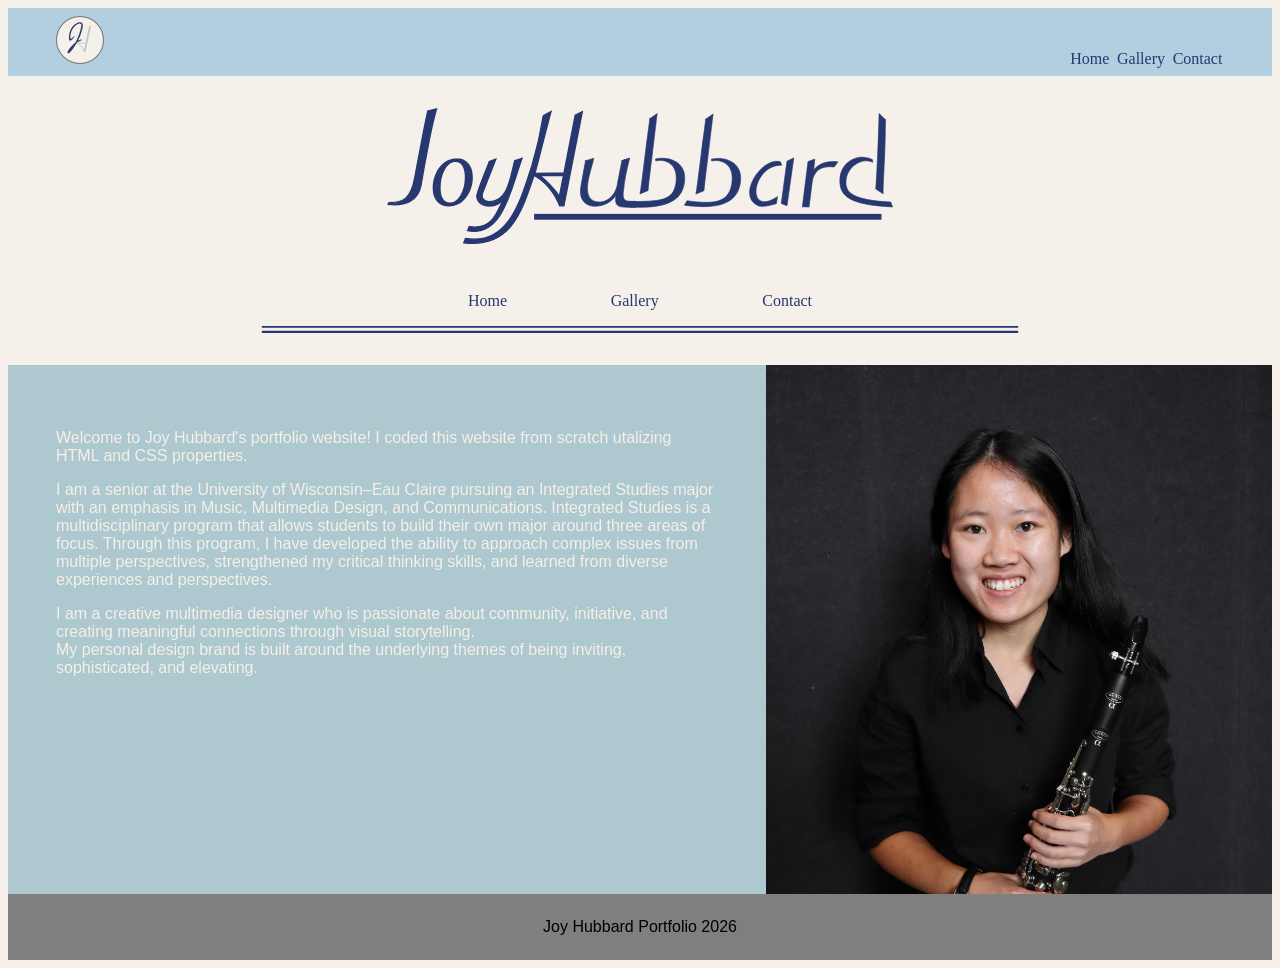
==== joy-hubbard-portoflio/index.html @ 29378bc8 "g" ====
<!DOCTYPE html>
<html lang="en">
<head>
    <meta charset="UTF-8">
    <meta name="viewport" content="width=device-width, initial-scale=1.0">
    <title>Joy Hubbard Portfolio</title>
    <link rel="stylesheet" href="styles.css">
</head>
<body>
    <header>
        
        <img src="images/JH-background.svg" alt="JH logo" class="JH-logo">
        

    <div>
        <nav>
            <a href="index.html">Home</a></li>
            <a href="gallery.html">Gallery</a></li>
            <a href="contact.html">Contact</a></li>
        
        </nav></div>
    </header>

    <main>
        <section class="title">
        
            <img src="images/name-blue.svg" alt="joyhubbard" class="name">

        <nav class="hnav">
            <a href="index.html" class="ah">Home</a></li>
            <a href="gallery.html" class="ah">Gallery</a></li>
            <a href="contact.html" class="ah">Contact</a></li>
        
        </nav>

            <img src="images/lines.svg" alt="lines" class="lines">

        </section>

 <!--

        <section class="content">
            <div class="Welcome">
                <p class="WL1">Welcome to Joy Hubbard's portfolio website! I coded this website from scratch utalizing HTML and CSS properties.</p>

                <p class="WL">I am a senior at the University of Wisconsin–Eau Claire pursuing an Integrated Studies major with an emphasis in Music, Multimedia Design, and Communications. Integrated Studies is a multidisciplinary program that allows students to build their own major around three areas of focus. Through this program, I have developed the ability to approach complex issues from multiple perspectives, strengthened my critical thinking skills, and learned from diverse experiences and perspectives.</p>

                <p class="WL">I am a creative multimedia designer who is passionate about community, initiative, and creating meaningful connections through visual storytelling. <br>My personal design brand is built around the underlying themes of being inviting, sophisticated, and elevating.</p>
            </div> 

                <img src="images/profile-photo.JPG" alt="joyhubbard" class="pfp">

        </section>

 -->

<div class="grid-container">

    <div class="column">

                <p>Welcome to Joy Hubbard's portfolio website! I coded this website from scratch utalizing HTML and CSS properties.</p>

                <p>I am a senior at the University of Wisconsin–Eau Claire pursuing an Integrated Studies major with an emphasis in Music, Multimedia Design, and Communications. Integrated Studies is a multidisciplinary program that allows students to build their own major around three areas of focus. Through this program, I have developed the ability to approach complex issues from multiple perspectives, strengthened my critical thinking skills, and learned from diverse experiences and perspectives.</p>

                <p>I am a creative multimedia designer who is passionate about community, initiative, and creating meaningful connections through visual storytelling. <br>My personal design brand is built around the underlying themes of being inviting, sophisticated, and elevating.</p>
           
  </div>

  <div class="column2">
     <img src="images/profile-photo.JPG" alt="joyhubbard" class="pfp">
  </div>

</div>


    </main>

    <footer>
        <p>Joy Hubbard Portfolio 2026</p>
    </footer>

    
</body>
</html>
---- joy-hubbard-portoflio/styles.css ----
header{

    background-color: #b3cee0;
    padding: .5rem;
    padding-right: 3rem;
    padding-left: 3rem;

    display: flex;
    align-items: baseline;
    justify-content: space-between;}


.JH-logo{width: 3rem;}

nav a{color:#273871;
  text-decoration: none;
margin:.1rem;
font-family: cursive;}


nav a:hover{color: #2671c6;
  text-decoration:underline;}


body{
    font-family:'Lucida Sans', 'Lucida Sans Regular', 'Lucida Grande', 'Lucida Sans Unicode', Geneva, Verdana, sans-serif;
    background-color: #f5f0e9;}

main{
    background-color: #f5f0e9;
}

footer{

    background-color: #7f7f7f;
    padding: .5rem;
    text-align: center;
}

.title{background-color: #f5f0e9;
padding-top: 2rem;
padding-bottom: 2rem;}

/* HOME PAGE */

        .grid-container {
        display: grid;
        /* Creates two columns of exactly equal width */
        grid-template-columns: 1.5fr 1fr; 
        

        
        /* gap: 20px; */
        /* Optional: Adds space between the columns */}

        .column{
        /* Gives a visible boundary to see the equal heights */
        background-color:#adc8ce; 
        padding: 3rem;
        color: #f5f0e9;}

        .column2{padding: 0;}

        .pfp{width: 100%;
        height: 100%;
        object-fit: cover; /* Crops the image to fill the space without stretching */
        object-position: top; /* Centers the crop (can change to top, bottom, etc.) */
        display: block;  /* Removes default inline bottom spacing */
        }

        .pfp{height: 14cm;}


.content{justify-content: center;
    display: flex;
    align-items: stretch;
padding-top: 2rem;
padding-bottom: 2rem;}

.name{height: 3cm;
display: block;
  margin-left: auto;
  margin-right: auto;
  /* Optional: keeps the image from overflowing on small screens */
  max-width: 40%; 
  height: auto;}


.hnav{text-align: center;
margin-top: 3rem;
margin-bottom: 0rem;}  

.ah{padding: 0 3rem;}

  .lines{width: 60%;display: block;
  margin-left: auto;
  margin-right: auto;
  margin-top:1rem;
  margin-bottom: 0rem;
}



.WL1{padding: 1.5rem 3rem 0rem 3rem;}
.WL{padding: 0rem 3rem;}
.Welcome{background-color: #b7c8cd;
height: 10cm;
color: #f5f0e9;
font-family:'Gill Sans', 'Gill Sans MT', Calibri, 'Trebuchet MS', sans-serif;}

/* gallery page */

.title2{background-color:#f5f0e9;
padding: 1rem 6rem 1rem 6rem;
text-align: center;}

.galintro{padding-left: 7rem;
    padding-right: 7rem;}

.projects-gallery img{width: 6cm; height: 6cm; object-fit: cover;
border-radius: 5%;
    border-color: #212675;
    border: 2px solid;}
.projects-gallery figure{margin: 2rem;
    display: flex;
    flex-direction: column;
    align-items: center;}
    
.projects-gallery{display: flex;
flex-wrap: wrap;
justify-content: center;
padding-bottom: 2rem;
margin: 0rem 2rem;
}

.projects-gallery a{text-align: center;
    text-decoration: none;
    color: #2c297f;}

    .projects-gallery a:hover{text-decoration: underline;
    color: #4f5a89;}
figcaption{margin-top: .3rem;}


/* Contact */

.contactintro{padding: 4rem;
    margin: 4rem 12rem 12rem 12rem;
background-color: #b5cdd8;
  /* Semi-transparent background */

  border-radius: 20px;
  
  /* The magic blur effect */
  backdrop-filter: blur(12px); 
  -webkit-backdrop-filter: blur(12px); 
  
  /* Subtle border that catches the light */
  border: 1px solid rgba(255, 255, 255, 0.6); 
  box-shadow: 0 8px 32px 0 rgba(31, 38, 135, 0.05);}
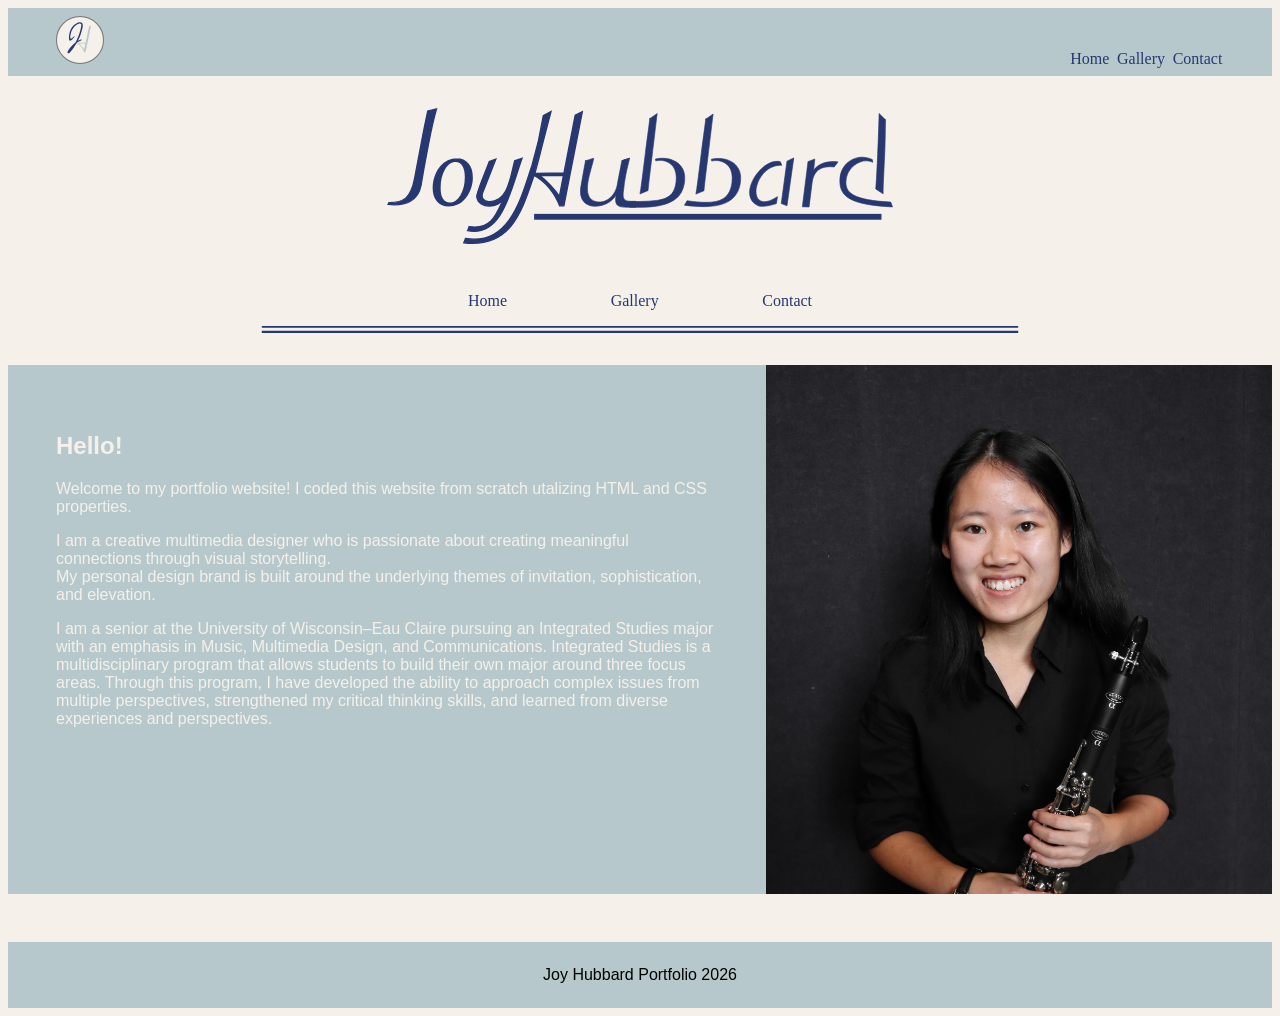
==== commit 4cb16bf9: "A" ====
--- a/joy-hubbard-portoflio/index.html
+++ b/joy-hubbard-portoflio/index.html
@@ -58,12 +58,14 @@
 
     <div class="column">
 
-                <p>Welcome to Joy Hubbard's portfolio website! I coded this website from scratch utalizing HTML and CSS properties.</p>
+        <h2>Hello!</h2>
 
-                <p>I am a senior at the University of Wisconsin–Eau Claire pursuing an Integrated Studies major with an emphasis in Music, Multimedia Design, and Communications. Integrated Studies is a multidisciplinary program that allows students to build their own major around three areas of focus. Through this program, I have developed the ability to approach complex issues from multiple perspectives, strengthened my critical thinking skills, and learned from diverse experiences and perspectives.</p>
+                <p>Welcome to my portfolio website! I coded this website from scratch utalizing HTML and CSS properties.</p>
 
-                <p>I am a creative multimedia designer who is passionate about community, initiative, and creating meaningful connections through visual storytelling. <br>My personal design brand is built around the underlying themes of being inviting, sophisticated, and elevating.</p>
-           
+                <p>I am a creative multimedia designer who is passionate about creating meaningful connections through visual storytelling. <br>My personal design brand is built around the underlying themes of invitation, sophistication, and elevation.</p>
+
+                <p>I am a senior at the University of Wisconsin–Eau Claire pursuing an Integrated Studies major with an emphasis in Music, Multimedia Design, and Communications. Integrated Studies is a multidisciplinary program that allows students to build their own major around three focus areas. Through this program, I have developed the ability to approach complex issues from multiple perspectives, strengthened my critical thinking skills, and learned from diverse experiences and perspectives.</p>
+
   </div>
 
   <div class="column2">
@@ -71,7 +73,6 @@
   </div>
 
 </div>
-
 
     </main>
 
--- a/joy-hubbard-portoflio/styles.css
+++ b/joy-hubbard-portoflio/styles.css
@@ -1,6 +1,6 @@
 header{
 
-    background-color: #b3cee0;
+    background-color: #b7c8cd;
     padding: .5rem;
     padding-right: 3rem;
     padding-left: 3rem;
@@ -18,7 +18,7 @@
 font-family: cursive;}
 
 
-nav a:hover{color: #2671c6;
+nav a:hover{color: #435f67;
   text-decoration:underline;}
 
 
@@ -32,7 +32,7 @@
 
 footer{
 
-    background-color: #7f7f7f;
+    background-color: #b7c8cd;
     padding: .5rem;
     text-align: center;
 }
@@ -47,15 +47,14 @@
         display: grid;
         /* Creates two columns of exactly equal width */
         grid-template-columns: 1.5fr 1fr; 
-        
-
+        margin-bottom: 3rem;
         
         /* gap: 20px; */
         /* Optional: Adds space between the columns */}
 
         .column{
         /* Gives a visible boundary to see the equal heights */
-        background-color:#adc8ce; 
+        background-color:#b7c8cd; 
         padding: 3rem;
         color: #f5f0e9;}
 
@@ -119,7 +118,7 @@
 
 .projects-gallery img{width: 6cm; height: 6cm; object-fit: cover;
 border-radius: 5%;
-    border-color: #212675;
+    border-color: #273871;
     border: 2px solid;}
 .projects-gallery figure{margin: 2rem;
     display: flex;
@@ -135,10 +134,10 @@
 
 .projects-gallery a{text-align: center;
     text-decoration: none;
-    color: #2c297f;}
+    color: #273871;}
 
     .projects-gallery a:hover{text-decoration: underline;
-    color: #4f5a89;}
+    color: #7298be;}
 figcaption{margin-top: .3rem;}
 
 
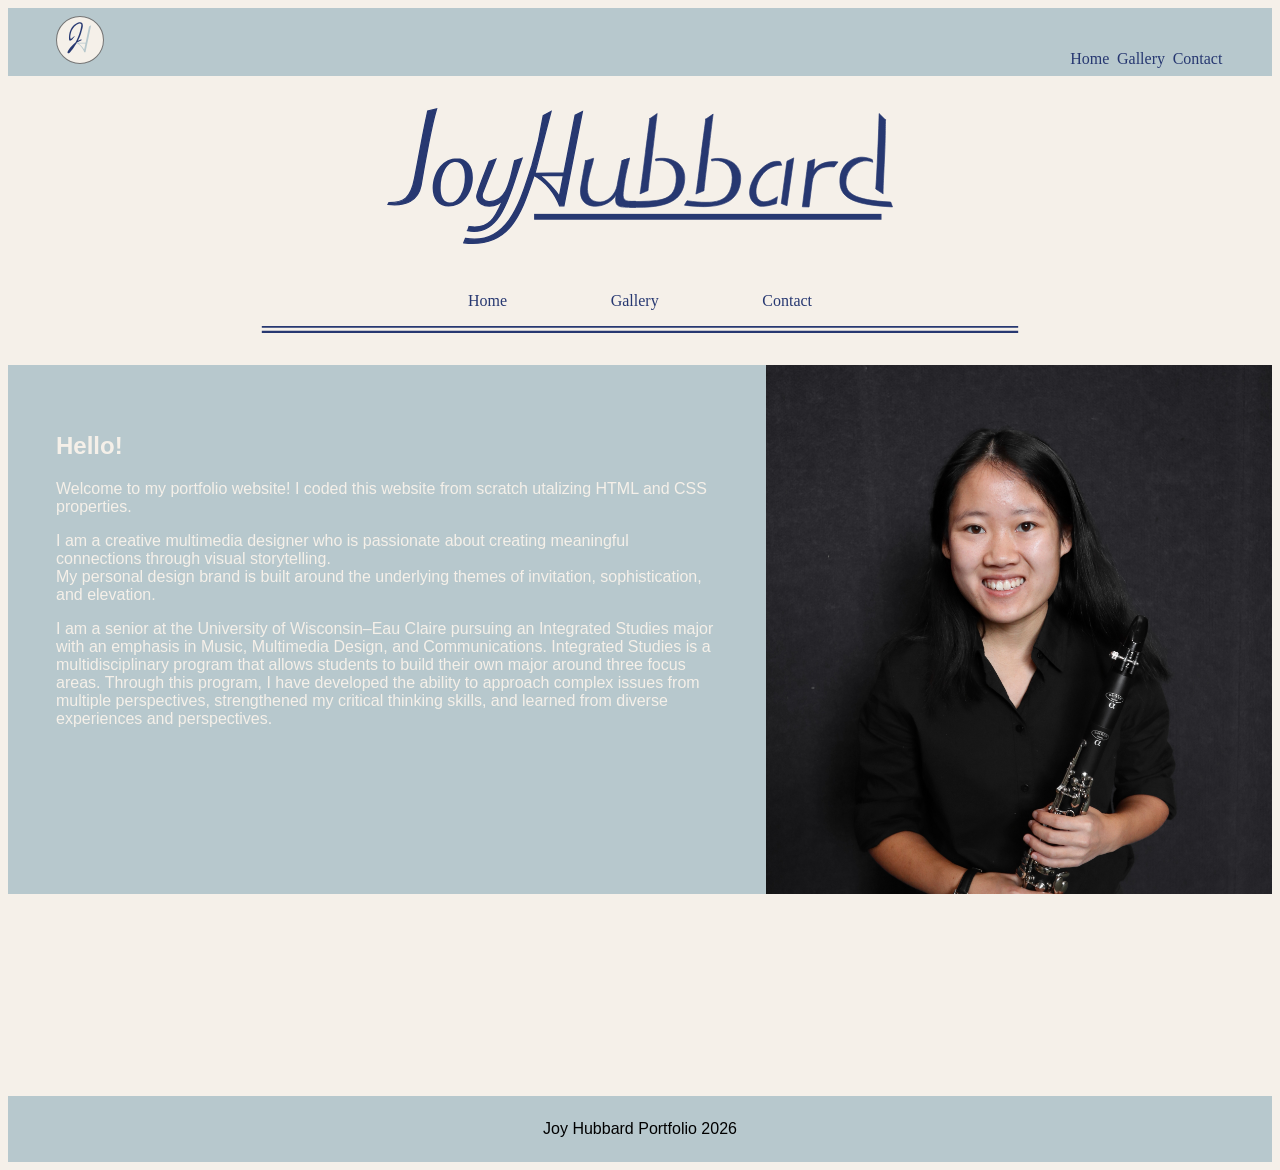
==== commit ea0e8236: "k" ====
--- a/joy-hubbard-portoflio/index.html
+++ b/joy-hubbard-portoflio/index.html
@@ -37,22 +37,6 @@
 
         </section>
 
- <!--
-
-        <section class="content">
-            <div class="Welcome">
-                <p class="WL1">Welcome to Joy Hubbard's portfolio website! I coded this website from scratch utalizing HTML and CSS properties.</p>
-
-                <p class="WL">I am a senior at the University of Wisconsin–Eau Claire pursuing an Integrated Studies major with an emphasis in Music, Multimedia Design, and Communications. Integrated Studies is a multidisciplinary program that allows students to build their own major around three areas of focus. Through this program, I have developed the ability to approach complex issues from multiple perspectives, strengthened my critical thinking skills, and learned from diverse experiences and perspectives.</p>
-
-                <p class="WL">I am a creative multimedia designer who is passionate about community, initiative, and creating meaningful connections through visual storytelling. <br>My personal design brand is built around the underlying themes of being inviting, sophisticated, and elevating.</p>
-            </div> 
-
-                <img src="images/profile-photo.JPG" alt="joyhubbard" class="pfp">
-
-        </section>
-
- -->
 
 <div class="grid-container">
 
@@ -65,14 +49,18 @@
                 <p>I am a creative multimedia designer who is passionate about creating meaningful connections through visual storytelling. <br>My personal design brand is built around the underlying themes of invitation, sophistication, and elevation.</p>
 
                 <p>I am a senior at the University of Wisconsin–Eau Claire pursuing an Integrated Studies major with an emphasis in Music, Multimedia Design, and Communications. Integrated Studies is a multidisciplinary program that allows students to build their own major around three focus areas. Through this program, I have developed the ability to approach complex issues from multiple perspectives, strengthened my critical thinking skills, and learned from diverse experiences and perspectives.</p>
+    </div>
 
-  </div>
-
-  <div class="column2">
-     <img src="images/profile-photo.JPG" alt="joyhubbard" class="pfp">
-  </div>
+    <div class="column2">
+         <img src="images/profile-photo.JPG" alt="joyhubbard" class="pfp">
+    </div>
 
 </div>
+
+<video autoplay muted loop playsinline>
+  <source src="images/Motion.mp4">
+
+</video>
 
     </main>
 
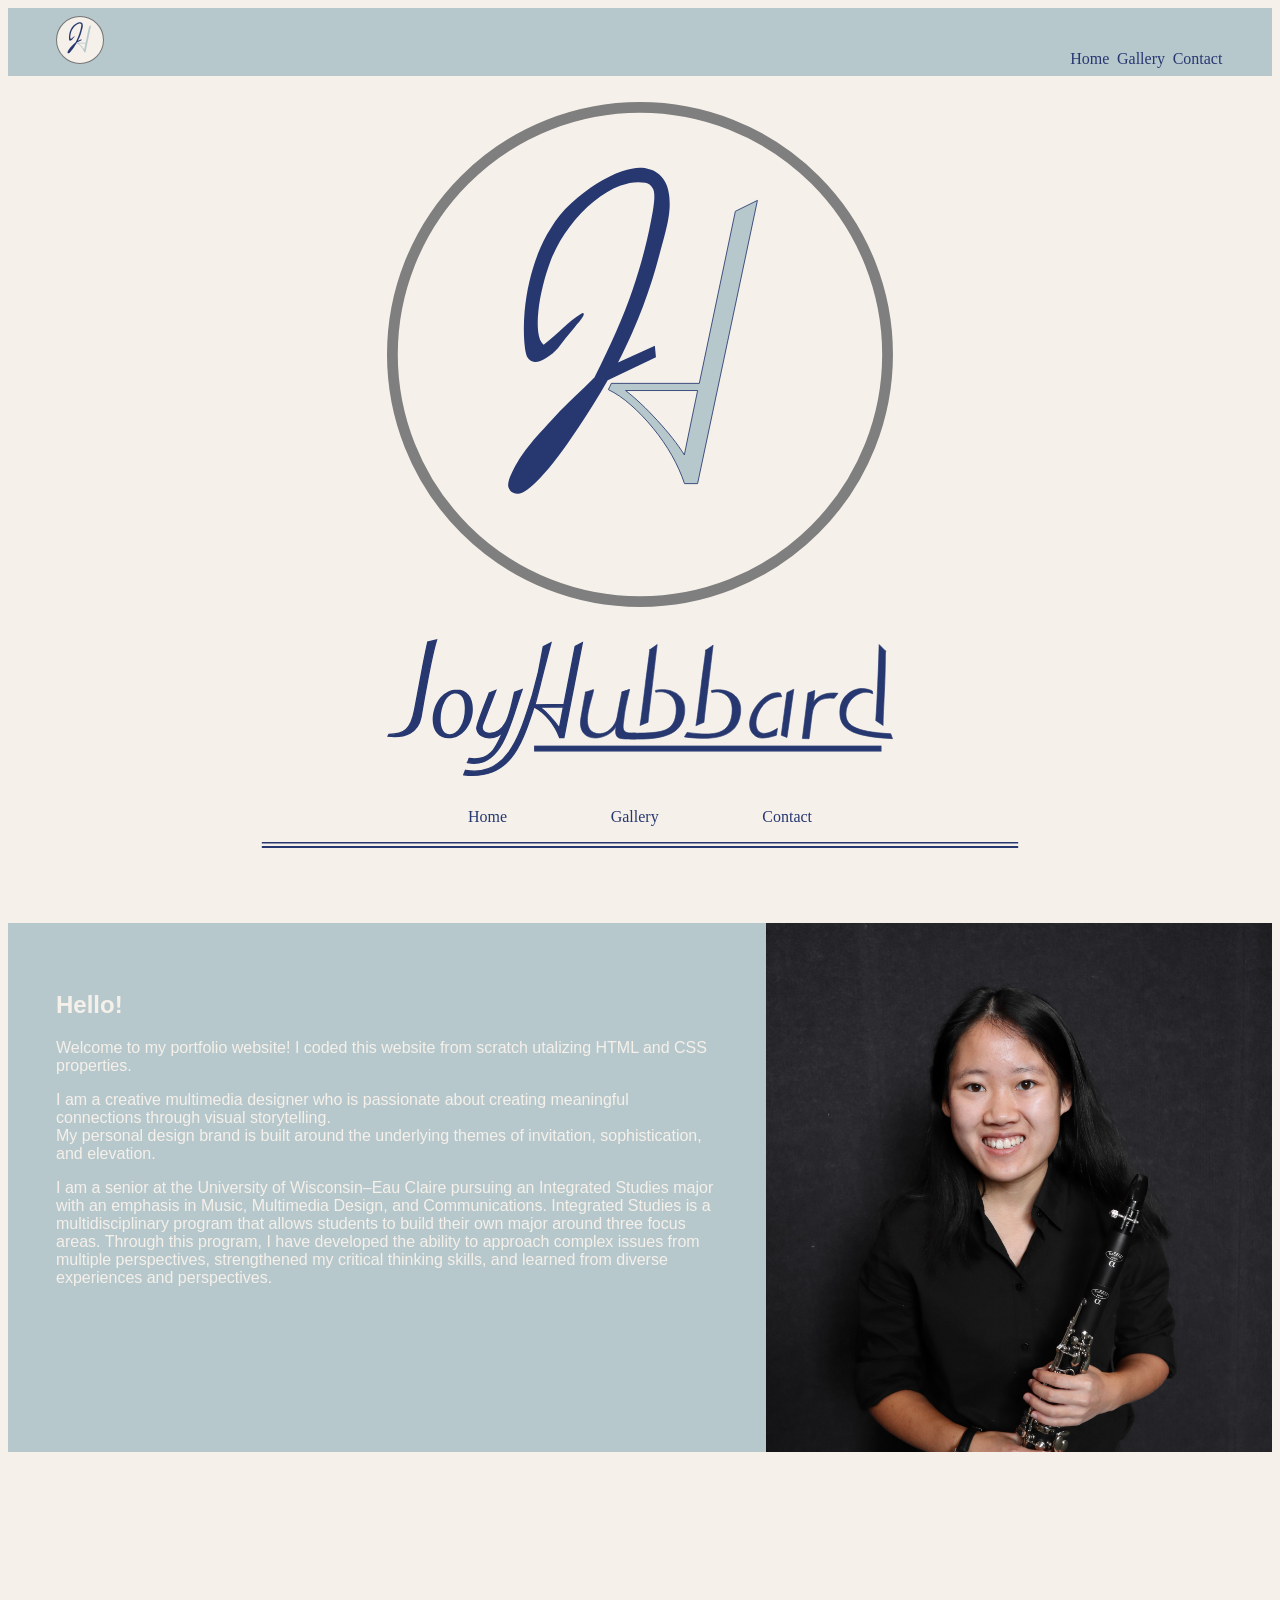
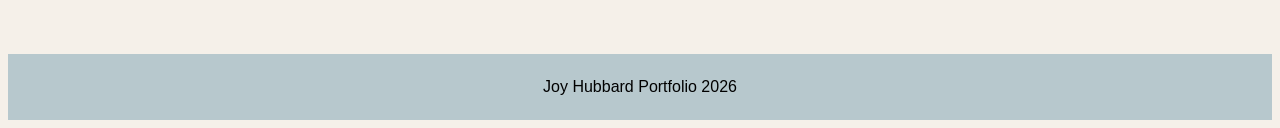
==== commit 1841154a: "g" ====
--- a/joy-hubbard-portoflio/index.html
+++ b/joy-hubbard-portoflio/index.html
@@ -8,6 +8,7 @@
 </head>
 <body>
     <header>
+        
         
         <img src="images/JH-background.svg" alt="JH logo" class="JH-logo">
         
@@ -24,6 +25,8 @@
     <main>
         <section class="title">
         
+            <img src="images/JH-outlined.svg" alt="JH logo" class="name">        
+
             <img src="images/name-blue.svg" alt="joyhubbard" class="name">
 
         <nav class="hnav">
--- a/joy-hubbard-portoflio/styles.css
+++ b/joy-hubbard-portoflio/styles.css
@@ -38,8 +38,8 @@
 }
 
 .title{background-color: #f5f0e9;
-padding-top: 2rem;
-padding-bottom: 2rem;}
+padding-top: 1.6rem;
+padding-bottom: 2cm;}
 
 /* HOME PAGE */
 
@@ -76,17 +76,18 @@
 padding-top: 2rem;
 padding-bottom: 2rem;}
 
-.name{height: 3cm;
+.name{height: 2cm;
 display: block;
   margin-left: auto;
   margin-right: auto;
   /* Optional: keeps the image from overflowing on small screens */
   max-width: 40%; 
-  height: auto;}
+  height: auto;
+margin-bottom: 2rem;}
 
 
 .hnav{text-align: center;
-margin-top: 3rem;
+margin-top: 1rem;
 margin-bottom: 0rem;}  
 
 .ah{padding: 0 3rem;}
@@ -98,10 +99,6 @@
   margin-bottom: 0rem;
 }
 
-
-
-.WL1{padding: 1.5rem 3rem 0rem 3rem;}
-.WL{padding: 0rem 3rem;}
 .Welcome{background-color: #b7c8cd;
 height: 10cm;
 color: #f5f0e9;
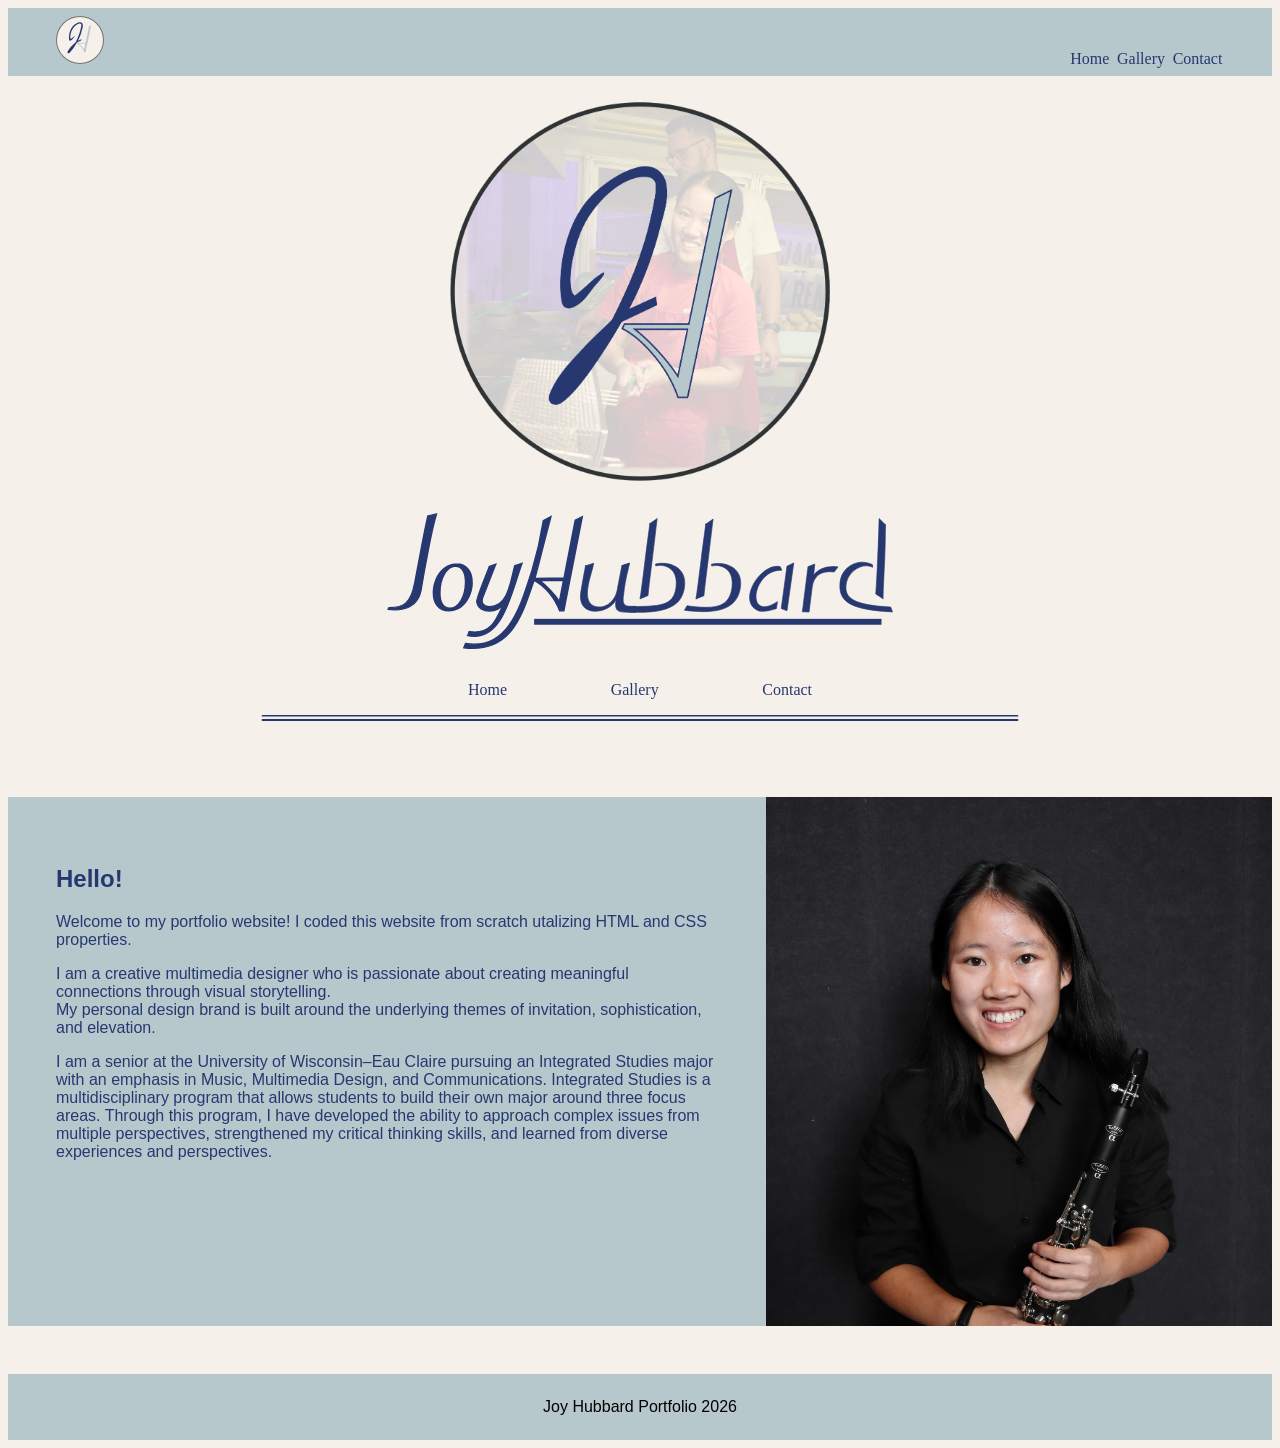
==== commit d7abc516: "d" ====
--- a/joy-hubbard-portoflio/index.html
+++ b/joy-hubbard-portoflio/index.html
@@ -25,7 +25,7 @@
     <main>
         <section class="title">
         
-            <img src="images/JH-outlined.svg" alt="JH logo" class="name">        
+            <img src="images/JHlogo-picture.svg" alt="JH logo" class="name2">        
 
             <img src="images/name-blue.svg" alt="joyhubbard" class="name">
 
@@ -60,11 +60,6 @@
 
 </div>
 
-<video autoplay muted loop playsinline>
-  <source src="images/Motion.mp4">
-
-</video>
-
     </main>
 
     <footer>
--- a/joy-hubbard-portoflio/styles.css
+++ b/joy-hubbard-portoflio/styles.css
@@ -23,7 +23,7 @@
 
 
 body{
-    font-family:'Lucida Sans', 'Lucida Sans Regular', 'Lucida Grande', 'Lucida Sans Unicode', Geneva, Verdana, sans-serif;
+    font-family:'Gill Sans', 'Gill Sans MT', Calibri, 'Trebuchet MS', sans-serif;
     background-color: #f5f0e9;}
 
 main{
@@ -50,13 +50,15 @@
         margin-bottom: 3rem;
         
         /* gap: 20px; */
-        /* Optional: Adds space between the columns */}
+        /* Optional: Adds space between the columns */;}
+
+
 
         .column{
         /* Gives a visible boundary to see the equal heights */
         background-color:#b7c8cd; 
         padding: 3rem;
-        color: #f5f0e9;}
+        color: #273871;}
 
         .column2{padding: 0;}
 
@@ -76,7 +78,7 @@
 padding-top: 2rem;
 padding-bottom: 2rem;}
 
-.name{height: 2cm;
+.name{
 display: block;
   margin-left: auto;
   margin-right: auto;
@@ -85,6 +87,15 @@
   height: auto;
 margin-bottom: 2rem;}
 
+.name2{
+display: block;
+  margin-left: auto;
+  margin-right: auto;
+  /* Optional: keeps the image from overflowing on small screens */
+  max-width: 30%; 
+  height: auto;
+margin-bottom: 2rem;
+}
 
 .hnav{text-align: center;
 margin-top: 1rem;
@@ -99,10 +110,6 @@
   margin-bottom: 0rem;
 }
 
-.Welcome{background-color: #b7c8cd;
-height: 10cm;
-color: #f5f0e9;
-font-family:'Gill Sans', 'Gill Sans MT', Calibri, 'Trebuchet MS', sans-serif;}
 
 /* gallery page */
 
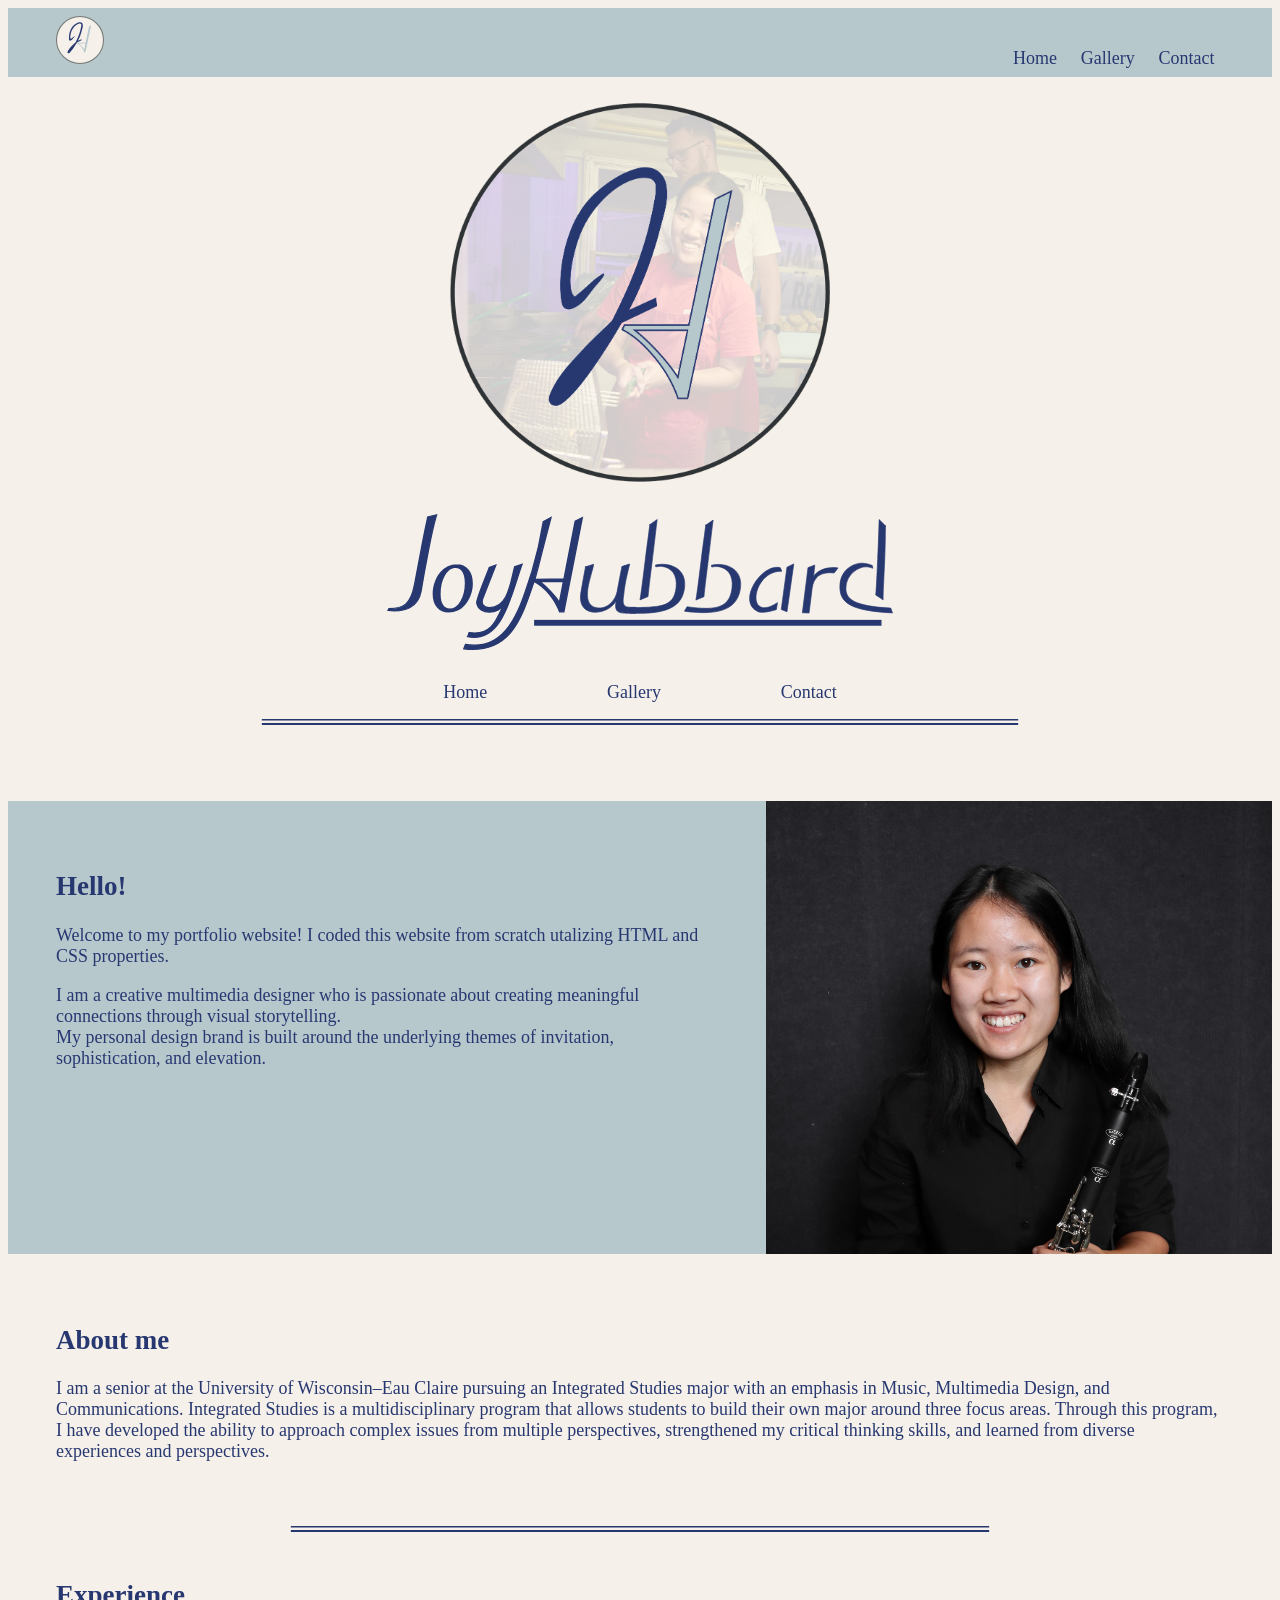
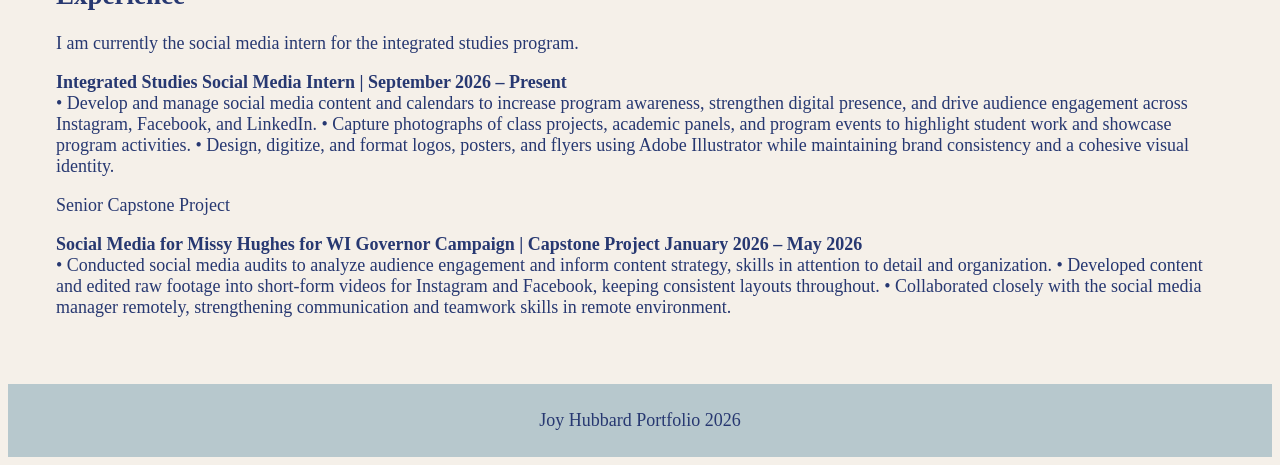
==== commit 75a2243a: "f" ====
--- a/joy-hubbard-portoflio/index.html
+++ b/joy-hubbard-portoflio/index.html
@@ -42,22 +42,45 @@
 
 
 <div class="grid-container">
-
     <div class="column">
-
         <h2>Hello!</h2>
-
                 <p>Welcome to my portfolio website! I coded this website from scratch utalizing HTML and CSS properties.</p>
 
                 <p>I am a creative multimedia designer who is passionate about creating meaningful connections through visual storytelling. <br>My personal design brand is built around the underlying themes of invitation, sophistication, and elevation.</p>
-
-                <p>I am a senior at the University of Wisconsin–Eau Claire pursuing an Integrated Studies major with an emphasis in Music, Multimedia Design, and Communications. Integrated Studies is a multidisciplinary program that allows students to build their own major around three focus areas. Through this program, I have developed the ability to approach complex issues from multiple perspectives, strengthened my critical thinking skills, and learned from diverse experiences and perspectives.</p>
     </div>
 
     <div class="column2">
          <img src="images/profile-photo.JPG" alt="joyhubbard" class="pfp">
     </div>
 
+</div>
+
+<div class="Aboutme">
+
+    <h2>About me</h2>
+     <p>I am a senior at the University of Wisconsin–Eau Claire pursuing an Integrated Studies major with an emphasis in Music, Multimedia Design, and Communications. Integrated Studies is a multidisciplinary program that allows students to build their own major around three focus areas. Through this program, I have developed the ability to approach complex issues from multiple perspectives, strengthened my critical thinking skills, and learned from diverse experiences and perspectives.</p>
+
+    <img src="images/lines.svg" alt="lines" class="lines2">
+
+    <h2>Experience</h2>
+    <p>I am currently the social media intern for the integrated studies program.<p>
+        
+    <p><strong>Integrated Studies Social Media Intern | September 2026 – Present</strong><br>
+        • Develop and manage social media content and calendars to increase program awareness, strengthen
+        digital presence, and drive audience engagement across Instagram, Facebook, and LinkedIn.
+        • Capture photographs of class projects, academic panels, and program events to highlight student work
+        and showcase program activities.
+        • Design, digitize, and format logos, posters, and flyers using Adobe Illustrator while maintaining brand
+        consistency and a cohesive visual identity.</p>
+        
+        <p>Senior Capstone Project</p>
+
+        <strong>Social Media for Missy Hughes for WI Governor Campaign | Capstone Project
+        January 2026 – May 2026</strong><br>
+        •	Conducted social media audits to analyze audience engagement and inform content strategy, skills in attention to detail and organization.
+        •	Developed content and edited raw footage into short-form videos for Instagram and Facebook, keeping consistent layouts throughout.
+        •	Collaborated closely with the social media manager remotely, strengthening communication and teamwork skills in remote environment. 
+        </p>
 </div>
 
     </main>
--- a/joy-hubbard-portoflio/styles.css
+++ b/joy-hubbard-portoflio/styles.css
@@ -14,8 +14,9 @@
 
 nav a{color:#273871;
   text-decoration: none;
-margin:.1rem;
-font-family: cursive;}
+margin:.6rem;
+font-family: Cambria, Cochin, Georgia, Times, 'Times New Roman', serif;
+font-size: large;}
 
 
 nav a:hover{color: #435f67;
@@ -23,8 +24,9 @@
 
 
 body{
-    font-family:'Gill Sans', 'Gill Sans MT', Calibri, 'Trebuchet MS', sans-serif;
-    background-color: #f5f0e9;}
+    font-family:Georgia, 'Times New Roman', Times, serif;
+    background-color: #f5f0e9;
+font-size: large;}
 
 main{
     background-color: #f5f0e9;
@@ -35,6 +37,7 @@
     background-color: #b7c8cd;
     padding: .5rem;
     text-align: center;
+    color: #273871;
 }
 
 .title{background-color: #f5f0e9;
@@ -47,12 +50,10 @@
         display: grid;
         /* Creates two columns of exactly equal width */
         grid-template-columns: 1.5fr 1fr; 
-        margin-bottom: 3rem;
+        margin-bottom: 0rem;
         
         /* gap: 20px; */
         /* Optional: Adds space between the columns */;}
-
-
 
         .column{
         /* Gives a visible boundary to see the equal heights */
@@ -69,7 +70,7 @@
         display: block;  /* Removes default inline bottom spacing */
         }
 
-        .pfp{height: 14cm;}
+        .pfp{height: 12cm;}
 
 
 .content{justify-content: center;
@@ -110,15 +111,27 @@
   margin-bottom: 0rem;
 }
 
+.lines2{width: 60%;display: block;
+  margin-left: auto;
+  margin-right: auto;
+  margin-top:4rem;
+  margin-bottom: 3rem;
+}
+
+.Aboutme{
+padding: 3rem;
+color:#273871;}
 
 /* gallery page */
 
 .title2{background-color:#f5f0e9;
 padding: 1rem 6rem 1rem 6rem;
-text-align: center;}
+text-align: center;
+color: #273871;}
 
 .galintro{padding-left: 7rem;
-    padding-right: 7rem;}
+    padding-right: 7rem;
+    color: #273871;}
 
 .projects-gallery img{width: 6cm; height: 6cm; object-fit: cover;
 border-radius: 5%;
@@ -147,9 +160,11 @@
 
 /* Contact */
 
-.contactintro{padding: 4rem;
+.contactintro{
+    color:#273871;
+    padding: 4rem;
     margin: 4rem 12rem 12rem 12rem;
-background-color: #b5cdd8;
+    background-color: #b5cdd8;
   /* Semi-transparent background */
 
   border-radius: 20px;
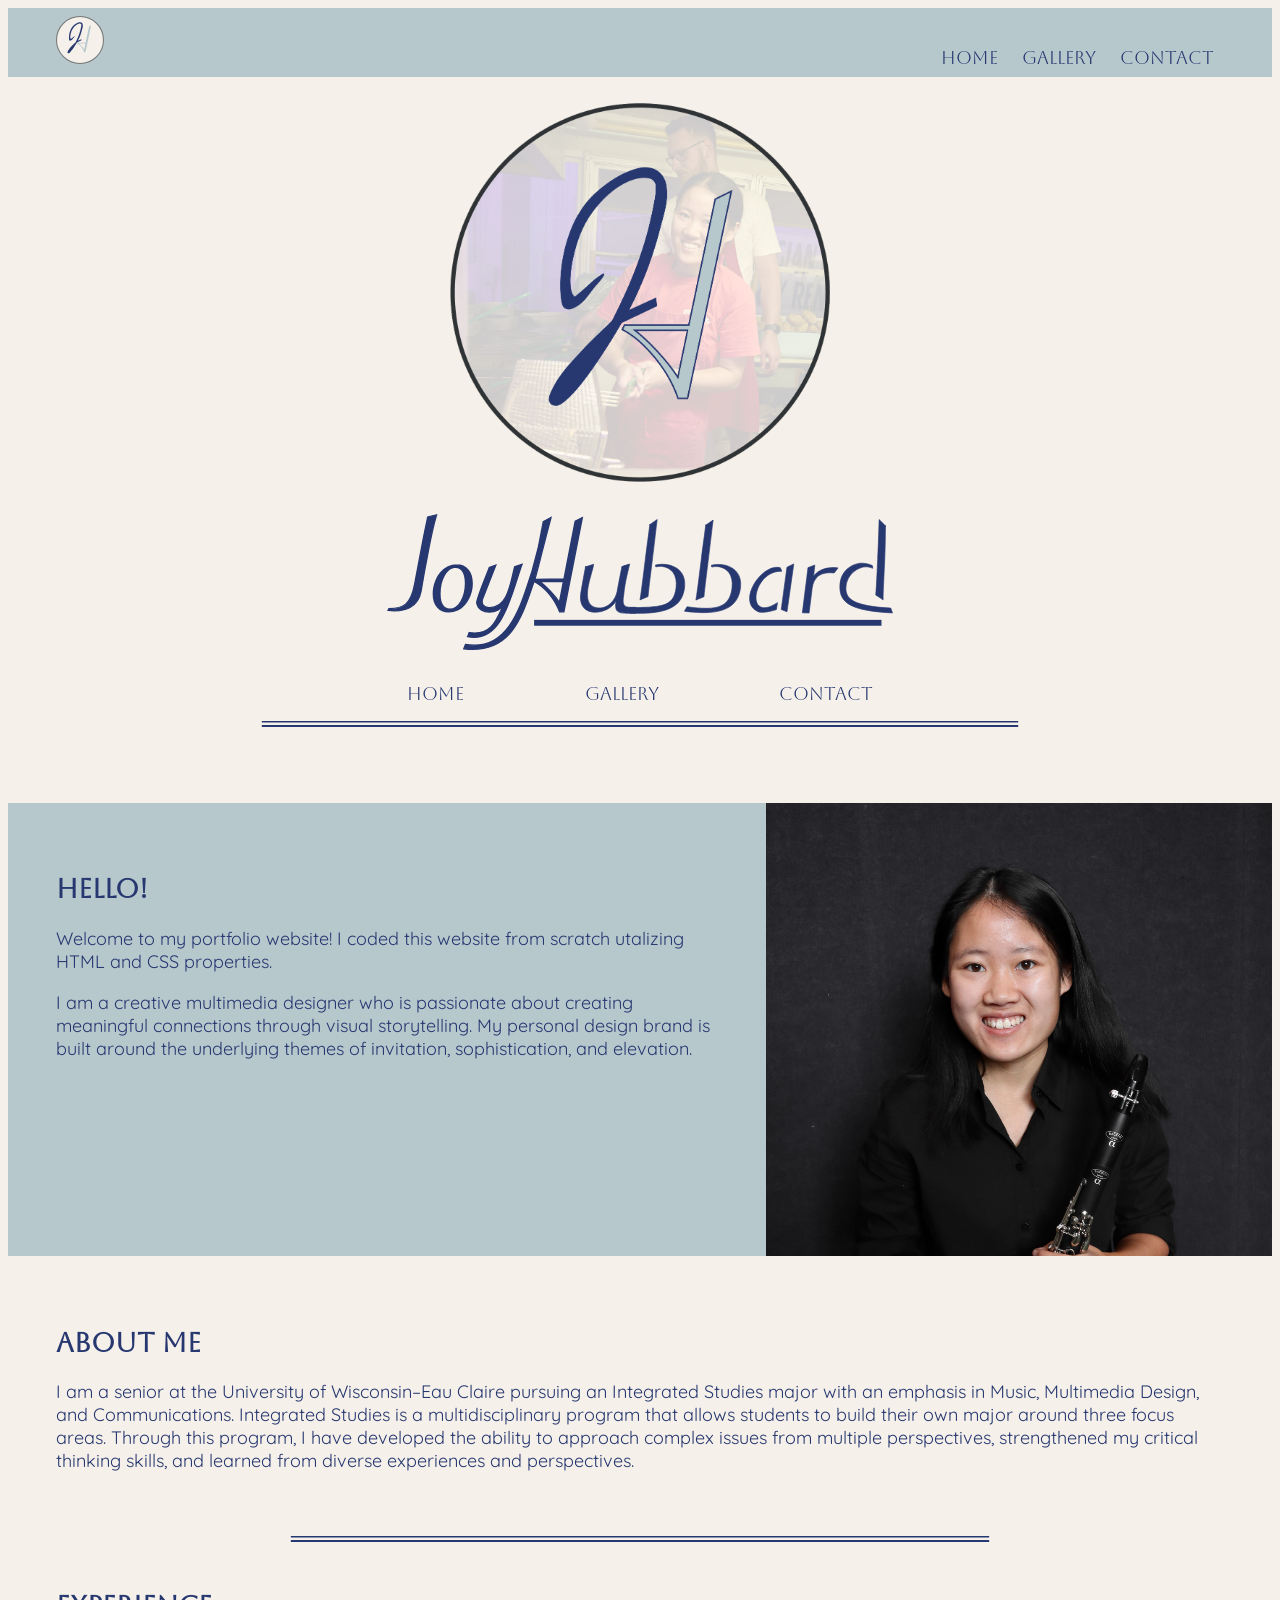
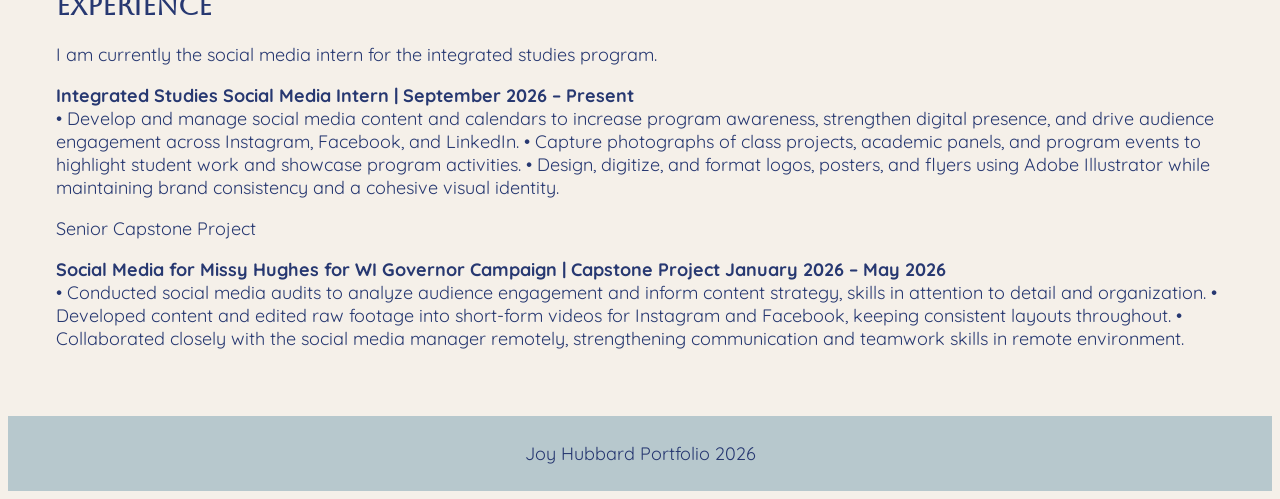
==== commit 1f319505: "g" ====
--- a/joy-hubbard-portoflio/index.html
+++ b/joy-hubbard-portoflio/index.html
@@ -4,7 +4,16 @@
     <meta charset="UTF-8">
     <meta name="viewport" content="width=device-width, initial-scale=1.0">
     <title>Joy Hubbard Portfolio</title>
+
     <link rel="stylesheet" href="styles.css">
+    <link rel="preconnect" href="https://fonts.googleapis.com">
+<link rel="preconnect" href="https://fonts.gstatic.com" crossorigin>
+<link href="https://fonts.googleapis.com/css2?family=Aboreto&display=swap" rel="stylesheet">
+
+ <link rel="preconnect" href="https://fonts.googleapis.com">
+<link rel="preconnect" href="https://fonts.gstatic.com" crossorigin>
+<link href="https://fonts.googleapis.com/css2?family=Aboreto&family=Quicksand:wght@300..700&display=swap" rel="stylesheet">
+
 </head>
 <body>
     <header>
@@ -46,7 +55,7 @@
         <h2>Hello!</h2>
                 <p>Welcome to my portfolio website! I coded this website from scratch utalizing HTML and CSS properties.</p>
 
-                <p>I am a creative multimedia designer who is passionate about creating meaningful connections through visual storytelling. <br>My personal design brand is built around the underlying themes of invitation, sophistication, and elevation.</p>
+                <p>I am a creative multimedia designer who is passionate about creating meaningful connections through visual storytelling. My personal design brand is built around the underlying themes of invitation, sophistication, and elevation.</p>
     </div>
 
     <div class="column2">
--- a/joy-hubbard-portoflio/styles.css
+++ b/joy-hubbard-portoflio/styles.css
@@ -15,16 +15,19 @@
 nav a{color:#273871;
   text-decoration: none;
 margin:.6rem;
-font-family: Cambria, Cochin, Georgia, Times, 'Times New Roman', serif;
-font-size: large;}
+  font-family: "Aboreto", system-ui;
+  font-weight: 400;
+  font-style: normal;
+}
+h2{font-family: "Aboreto", system-ui;
+  font-weight: 800;}
 
-
-nav a:hover{color: #435f67;
+nav a:hover{color: #2b85c2;
   text-decoration:underline;}
 
 
 body{
-    font-family:Georgia, 'Times New Roman', Times, serif;
+      font-family: "Quicksand", sans-serif;
     background-color: #f5f0e9;
 font-size: large;}
 
@@ -73,11 +76,6 @@
         .pfp{height: 12cm;}
 
 
-.content{justify-content: center;
-    display: flex;
-    align-items: stretch;
-padding-top: 2rem;
-padding-bottom: 2rem;}
 
 .name{
 display: block;
@@ -164,7 +162,7 @@
     color:#273871;
     padding: 4rem;
     margin: 4rem 12rem 12rem 12rem;
-    background-color: #b5cdd8;
+    background-color: #b7c8cd;
   /* Semi-transparent background */
 
   border-radius: 20px;
@@ -176,3 +174,21 @@
   /* Subtle border that catches the light */
   border: 1px solid rgba(255, 255, 255, 0.6); 
   box-shadow: 0 8px 32px 0 rgba(31, 38, 135, 0.05);}
+
+a{color: #5c83af;}
+a:hover{color: #2b85c2;}
+
+@media (max-width: 678px) {
+
+  .grid-container {
+    grid-template-columns: 1fr;
+    margin-bottom: 0rem;
+  }
+.contactintro{
+    padding: 2rem;
+    margin: 3rem;}
+
+  .galintro{padding-left: 3rem;
+    padding-right: 3rem;}
+  
+  }
